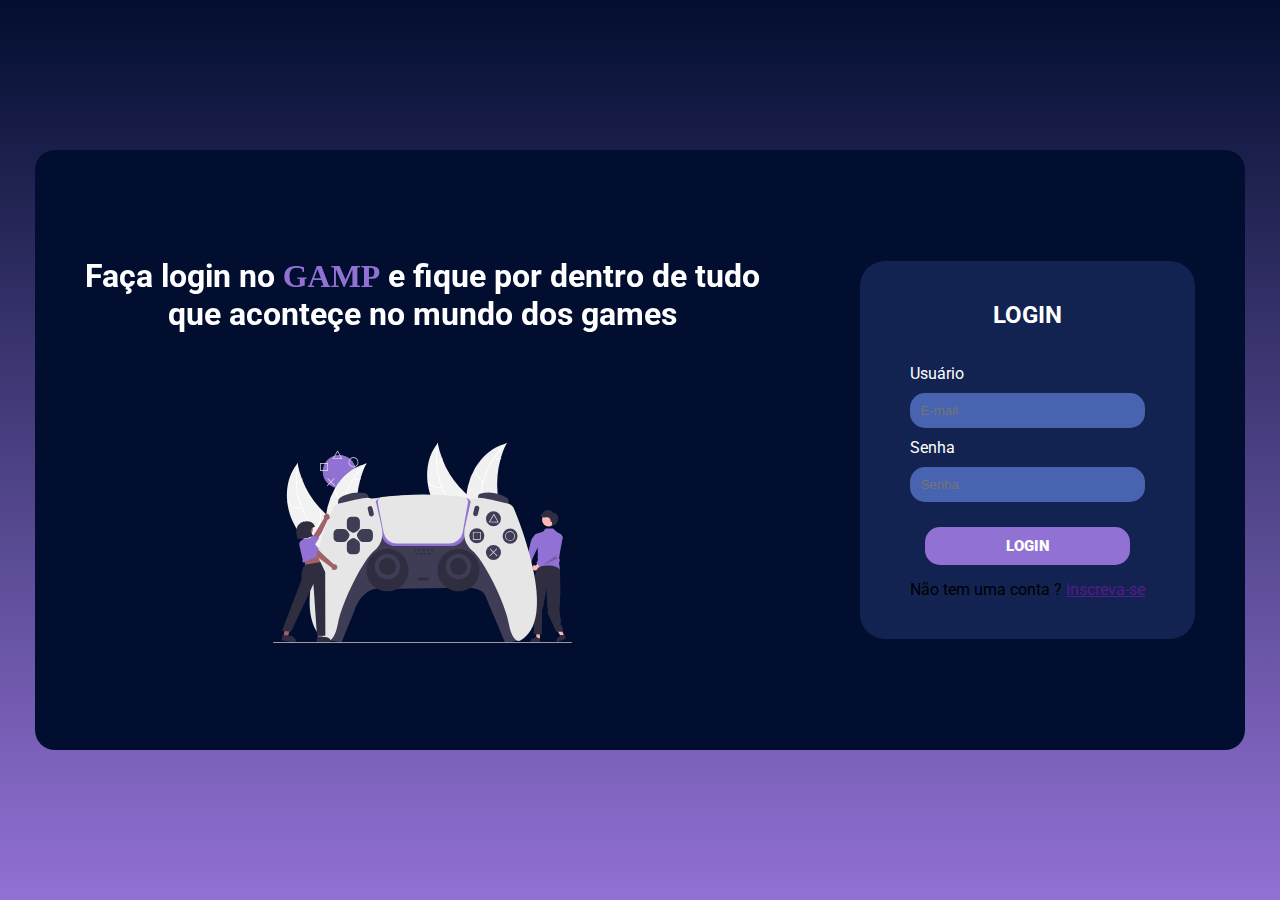
==== frontend/pages/index/index.html @ ca8f11c8 "criando a página Main" ====
<!DOCTYPE html>
<html lang="pt-br">
<head>
  <meta charset="UTF-8">
  <meta http-equiv="X-UA-Compatible" content="IE=edge">
  <meta name="viewport" content="width=device-width, initial-scale=1.0">

  <link rel="preconnect" href="https://fonts.googleapis.com">
  <link rel="preconnect" href="https://fonts.gstatic.com" crossorigin>
  <link href="https://fonts.googleapis.com/css2?family=Roboto:wght@300;400;500&display=swap" rel="stylesheet">

  <link rel="stylesheet" href="../../styles/global.css">
  <link rel="stylesheet" href="./index.css">

  <link rel="shortcut icon" type="imagex/png" href="../../assets/controle-de-video-game.png">

  <title>GAMP - Fórum de games</title>
</head>

<body>
  <section>
    <div class="container">
      <div class="left-container">
        <h1 data-anime="right" >Faça login no <span>GAMP</span> e fique por dentro de tudo</h1>
        <h1 data-anime="left" >que aconteçe no mundo dos games</h1>
        <img data-anime="top" src="../../assets/logo.svg" alt="logo">
      </div>
      <div class="right-container">
        <h2>LOGIN</h2>
        <form action="">

          <label for="">Usuário</label>
          <input class="input" type="text" placeholder="E-mail">

          <label for="">Senha</label>
          <input type="password" placeholder="Senha">
          
          <a href="../main/main.html" class="botao">LOGIN</a>
          <p>Não tem uma conta ? <a href="">inscreva-se</a> </p> 
        </form>
      </div>
    </div>
  </section>

  <script src="../../js/ScrollEfect.js"></script>

</body>
</html>
---- frontend/styles/global.css ----
/*resetando os estilos padrões do navegador*/
*,
*::before,
*::after{
  margin:0;
  padding:0;
  box-sizing:border-box;
  outline:none;
}

html{
  scroll-behavior: smooth;
}


/*Variáveis globais de cores do site*/
:root{
  --white: #fff;

  --blue-900:#020e2f;
  --blue-500:#122352;
  --blue-200:#1e41ac;
  --blue-100:#4863af;
  
  --purple-999:#a018a5;
  --purple-900:#9271d4;
}

html, body{
  height:100%;
}

h1,h2,h3,h4,h5,h6, p, label{
  font-family: 'Roboto', sans-serif;
}

button, a{
  cursor:pointer;
}

/*_____________________________________________________________________*/

.botao{
  margin:15px;
  padding: 10px 10px;

  display: flex;
  justify-content: center;
  align-items: center;

  text-decoration: none;

  border:none;
  border-radius: 15px;

  font-size:15px;
  font-family: 'Roboto', sans-serif;
  font-weight:900;
  color: var(--white);

  background-color: var(--purple-900);

  transition: .4s ease;
}

/*_____________________________________________________________________*/

.botao:hover{
  transform: scale(1.1);
  background-color: var(--purple-999);
}

[data-anime] {
  opacity: 0;
  transition: .9s;
}

[data-anime="left"] {
  transform: translate3d(-100px, 0, 0);
}

[data-anime="right"] {
  transform: translate3d(100px, 0, 0);
}

[data-anime="top"] {
  transform: translate3d(0, -100px, 0);
}

[data-anime].animate {
  opacity: 1;
  transform: translate3d(0px, 0px, 0px);
}
---- frontend/pages/index/index.css ----
section{
  display: flex;
  justify-content: center;
  align-items: center;

  height: 100%;
  background: linear-gradient(0deg, rgba(18,16,36,1) 0%, var(--purple-900) 0%, var(--purple-900) 0%, var(--blue-900) 100%);
}

/*_____________________________________________________________________*/

.container{
  display: flex;
  justify-content: center;
  align-items: center;

  height: 600px;
  
  background-color: var(--blue-900);
  border-radius: 20px;
}

/*_____________________________________________________________________*/

.left-container{
  display: flex;
  justify-content:center;
  align-items:center;
  flex-direction: column;
  margin:0 50px;
}

.left-container h1{
  color: var(--white);
}

.left-container h1 span{
  font-family: 'Rammetto One', cursive;
  color:var(--purple-900);
}

.left-container img{
  margin-top: 110px;
  height: 200px;
}

/*_____________________________________________________________________*/

.right-container{
  display:flex;
  align-items: center;
  justify-content: center;
  flex-direction: column;

  margin:50px;
  padding: 40px 50px;
  border-radius: 25px;
  background-color: var(--blue-500);
}

.right-container h2{
  color: var(--white);
  margin-bottom:35px;
}

.right-container form{
  display: flex;
  flex-direction: column;
}

.right-container form label{
  color: var(--white);
}

.right-container form input{
  background-color: var(--blue-100);
  border: none;
  color: var(--white);
  margin: 10px 0;
  padding: 10px 10px;
  border-radius: 15px;

  transition: .4s ease;
}

.right-container form input:focus{
  background-color: var(--blue-200);
  box-shadow: 0 0 0 0;
  border: 0 none;
  transform: scaleX(1.1);
}
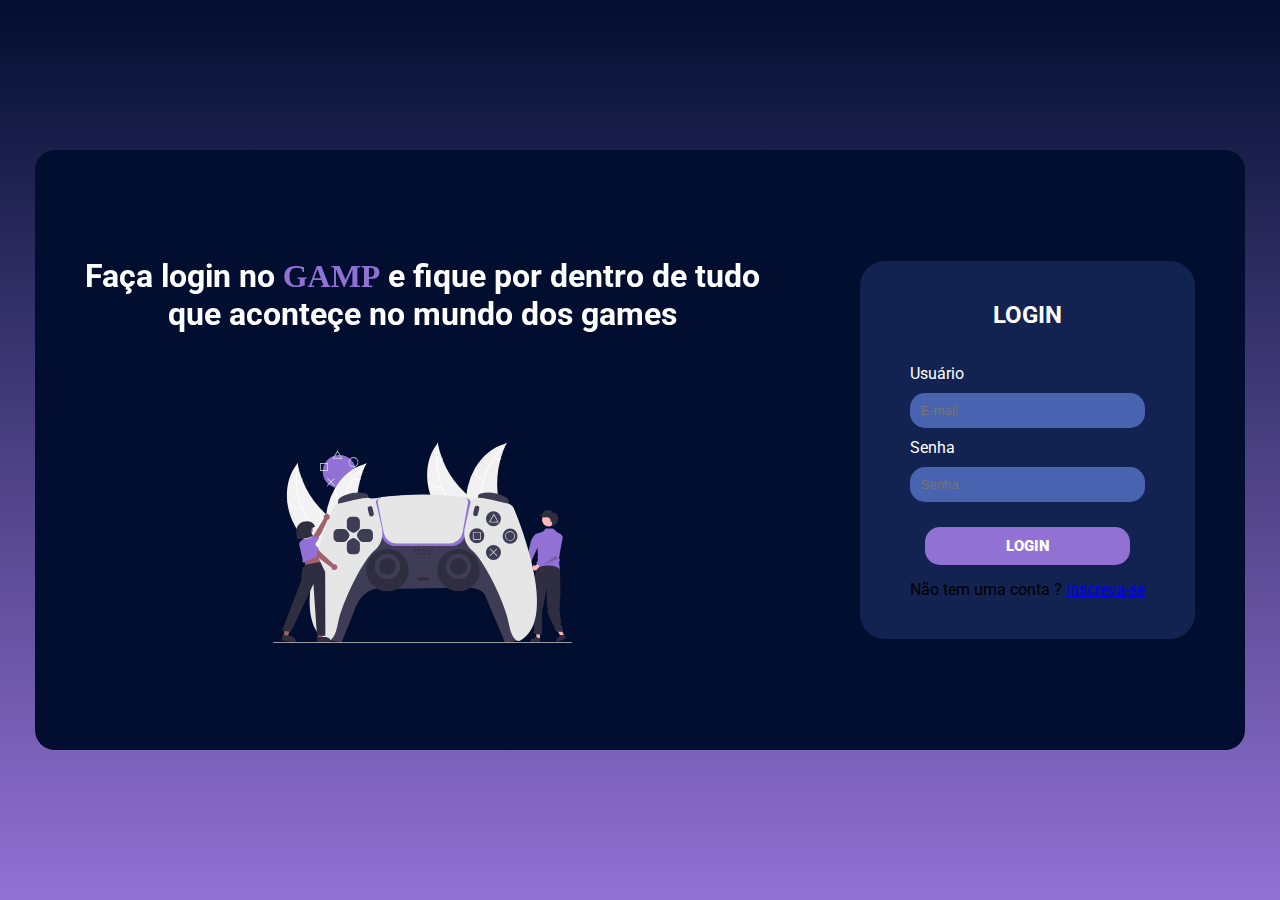
==== commit 1d6c337e: "Iniciando a criação da tela de cadastro" ====
--- a/frontend/pages/index/index.html
+++ b/frontend/pages/index/index.html
@@ -36,7 +36,7 @@
           <input type="password" placeholder="Senha">
           
           <a href="../main/main.html" class="botao">LOGIN</a>
-          <p>Não tem uma conta ? <a href="">inscreva-se</a> </p> 
+          <p>Não tem uma conta ? <a href="../cadastro/cadastro.html">inscreva-se</a> </p> 
         </form>
       </div>
     </div>
